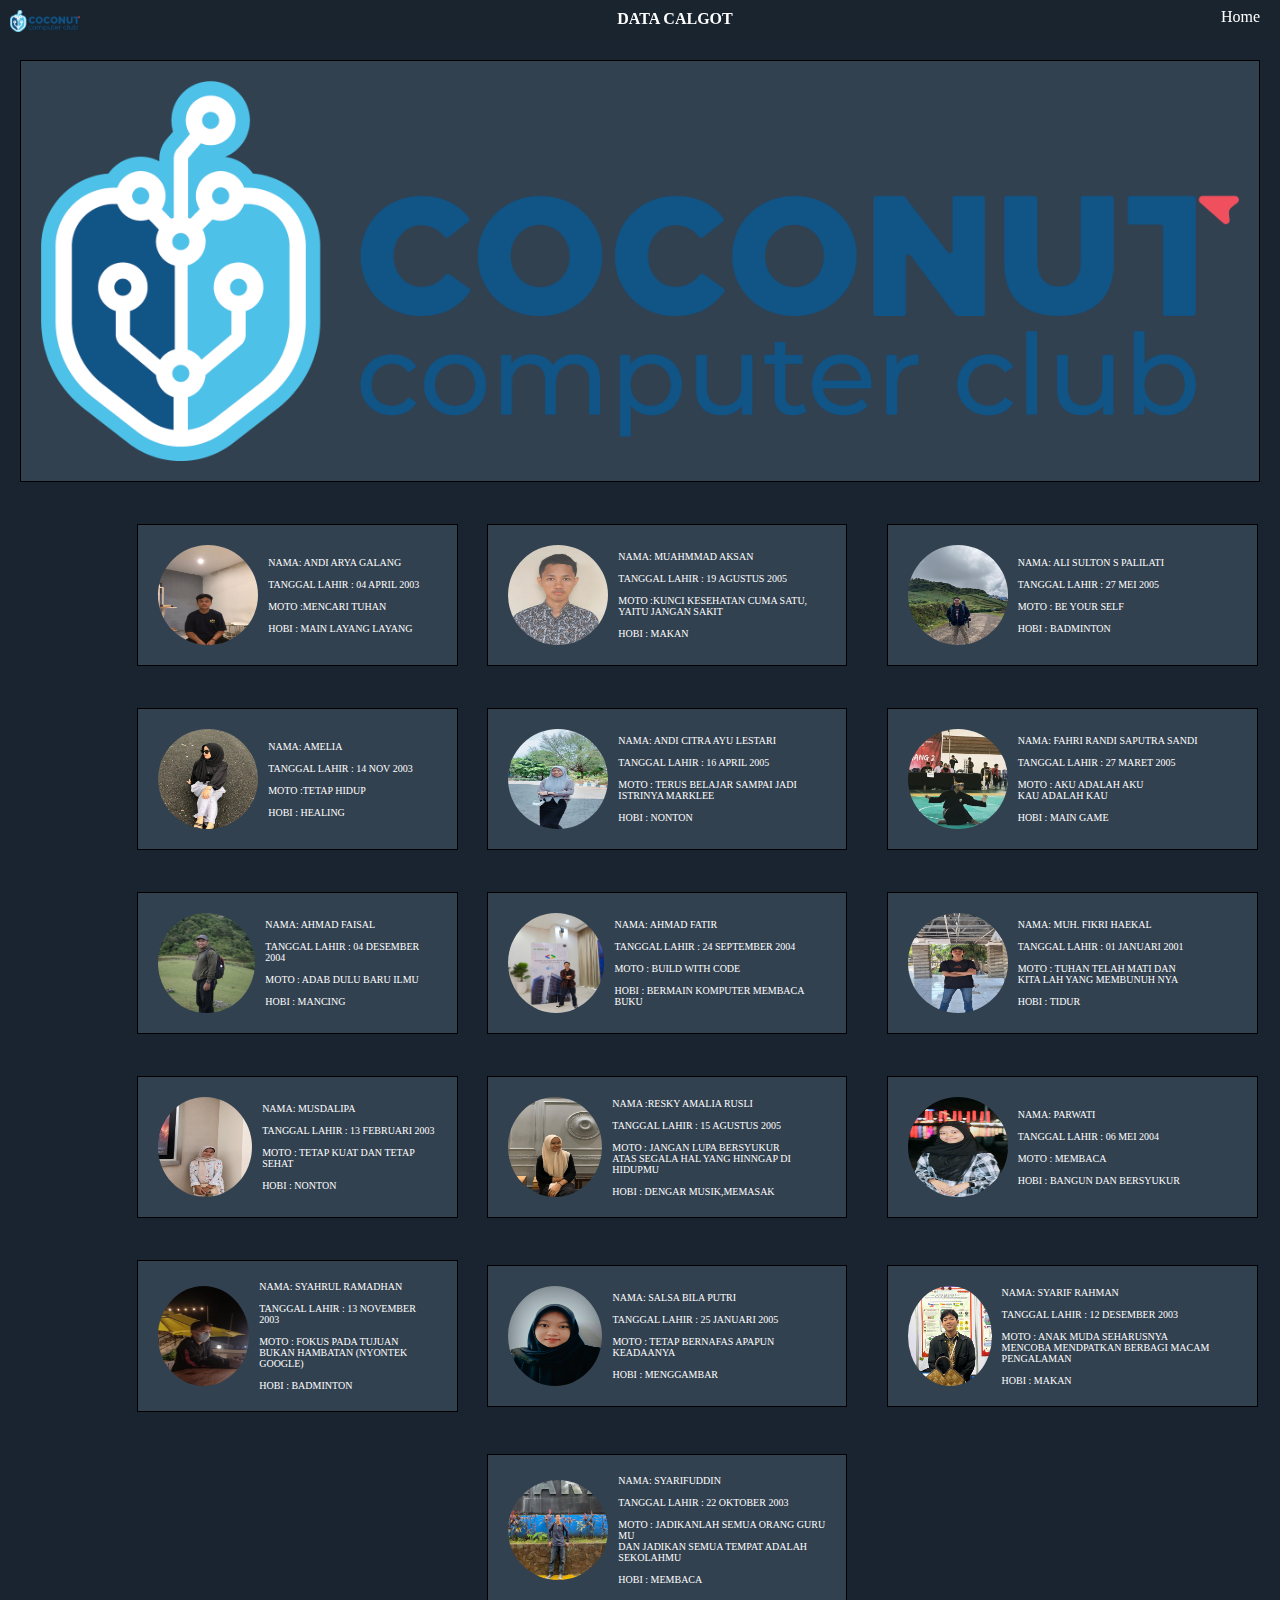
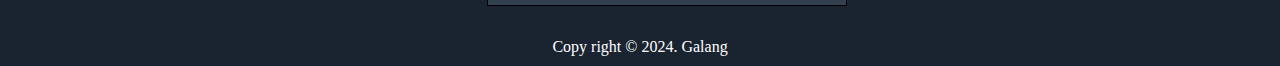
==== data.html @ 6ef9d555 "frist commit" ====
<!DOCTYPE html>
<html lang="en">
<head>
    <meta charset="UTF-8">
    <meta name="viewport" content="width=device-width, initial-scale=1.0">
    <title>Data_calgot</title>
    <link rel="stylesheet" href="css/data.css">
</head>
<body>
    <nav>
        <ul>
            <img src="../img/logo.png" alt="logo coconut"> 
            <li class="data"><p><b>DATA CALGOT  </b></p></li>
            <a href="../html/index.html"> Home </a>
        </ul>
                

    </nav>
        <div class="image-container">
            <div class="image-text">
            </div>
            <section>

            <img src="../img/logo.png" alt="Gambar Contoh">
                        </section>
</div>

<table>
    <tr>
        <td>
            <section class="data">
                <div class="image">
                    <img src="../img/calgot/galang.jpg" alt="galang">
                        <p>NAMA: ANDI ARYA  GALANG
                            <br><br>
                        TANGGAL LAHIR : 04 APRIL 2003 <br><br>
                        MOTO :MENCARI TUHAN <br><br>  
                        HOBI : MAIN LAYANG LAYANG</p>
                </div>
            </section>
        </td>

        <td>
            <section class="data">
                <div class="image">
                    <img src="../img/calgot/aksan.jpg" alt="aksan">
                        <p>NAMA: MUAHMMAD AKSAN
                            <br><br>
                        TANGGAL LAHIR : 19 AGUSTUS 2005 <br><br>
                        MOTO :KUNCI KESEHATAN CUMA SATU, <br>
                        YAITU JANGAN SAKIT <br><br>
                        HOBI : MAKAN</p>
                </div>
            </section>
        </td>

        <td>
            <section class="data">
                <div class="image">
                    <img src="../img/calgot/ali.jpg" alt="aksan">
                        <p>NAMA: ALI SULTON S PALILATI
                            <br><br>
                        TANGGAL LAHIR : 27 MEI 2005 <br><br>
                        MOTO : BE YOUR SELF <br><br>
                        HOBI : BADMINTON</p>
                </div>
            </section>
        </td>
    </tr>

    <tr>
        <td>
            <section class="data">
                <div class="image">
                    <img src="../img/calgot/amel.jpg" alt="galang">
                        <p>NAMA: AMELIA 
                            <br><br> 
                        TANGGAL LAHIR : 14 NOV 2003 <br><br>
                        MOTO :TETAP HIDUP <br><br>
                        HOBI : HEALING</p>
                </div>
            </section>
        </td>

        <td>
            <section class="data">
                <div class="image">
                    <img src="../img/calgot/citra.jpg" alt="aksan">
                        <p>NAMA: ANDI CITRA AYU LESTARI
                            <br> <br>
                        TANGGAL LAHIR : 16 APRIL 2005 <br><br>
                        MOTO : TERUS BELAJAR SAMPAI JADI <br> ISTRINYA MARKLEE <br><br>
                        HOBI : NONTON</p>
                </div>
            </section>
        </td>

        <td>
            <section class="data">
                <div class="image">
                    <img src="../img/calgot/fahri.jpg" alt="aksan">
                        <p>NAMA: FAHRI RANDI SAPUTRA SANDI
                            <br><br>
                        TANGGAL LAHIR : 27 MARET 2005 <br><br>
                        MOTO : AKU ADALAH AKU  <br> KAU ADALAH KAU <br><br>
                        HOBI : MAIN GAME </p>
                </div>
            </section>
        </td>
    </tr>

    <tr>
        <td>
            <section class="data">
                <div class="image">
                    <img src="../img/calgot/faizal.jpg" alt="galang">
                        <p>NAMA: AHMAD FAISAL
                            <br><br>
                        TANGGAL LAHIR : 04 DESEMBER 2004 <br><br>
                        MOTO : ADAB DULU BARU ILMU  <br><br>
                        HOBI : MANCING</p>
                </div>
            </section>
        </td>

        <td>
            <section class="data">
                <div class="image">
                    <img src="../img/calgot/fatir.jpg" alt="aksan">
                        <p>NAMA: AHMAD FATIR
                            <br><br>
                        TANGGAL LAHIR : 24 SEPTEMBER 2004 <br><br>
                        MOTO : BUILD WITH CODE  <br><br>
                        HOBI : BERMAIN KOMPUTER MEMBACA BUKU </p>
                </div>
            </section>
        </td>

        <td>
            <section class="data">
                <div class="image">
                    <img src="../img/calgot/fikri.jpg" alt="aksan">
                        <p>NAMA: MUH. FIKRI HAEKAL
                            <br><br>
                        TANGGAL LAHIR : 01 JANUARI 2001 <br><br>
                        MOTO : TUHAN TELAH MATI DAN  <br>
                        KITA LAH YANG MEMBUNUH NYA  <br><br>
                        HOBI : TIDUR</p>
                </div>
            </section>
        </td>
    </tr>

    <tr>
        <td>
            <section class="data">
                <div class="image">
                    <img src="../img/calgot/ipa.jpg" alt="galang">
                        <p>NAMA: MUSDALIPA 
                            <br><br>
                        TANGGAL LAHIR : 13 FEBRUARI 2003 <br><br>
                        MOTO : TETAP KUAT DAN TETAP SEHAT <br><br>
                        HOBI : NONTON </p>
                </div>
            </section>
        </td>

        <td>
            <section class="data">
                <div class="image">
                    <img src="../img/calgot/kiki.jpg" alt="aksan">
                        <p>NAMA :RESKY AMALIA RUSLI
                            <br><br>
                        TANGGAL LAHIR : 15 AGUSTUS 2005 <br><br>
                        MOTO : JANGAN LUPA BERSYUKUR <br> ATAS SEGALA HAL YANG HINNGAP DI HIDUPMU  
                        <br><br>
                        HOBI : DENGAR MUSIK,MEMASAK</p>
                </div>
            </section>
        </td>

        <td>
            <section class="data">
                <div class="image">
                    <img src="../img/calgot/parwati.jpg" alt="aksan">
                        <p>NAMA: PARWATI
                            <br><br>
                        TANGGAL LAHIR : 06 MEI 2004 <br><br>
                        MOTO : MEMBACA <br><br>
                        HOBI : BANGUN DAN BERSYUKUR</p>
                </div>
            </section>
        </td>
    </tr>

    <tr>
        <td>
            <section class="data">
                <div class="image">
                    <img src="../img/calgot/sahrul.jpg" alt="galang">
                        <p>NAMA: SYAHRUL RAMADHAN
                            <br><br>
                        TANGGAL LAHIR : 13 NOVEMBER 2003 <br><br>
                        MOTO : FOKUS PADA TUJUAN <br> BUKAN HAMBATAN  (NYONTEK GOOGLE) <br><br>
                        HOBI : BADMINTON</p>
                </div>
            </section>
        </td>

        <td>
            <section class="data">
                <div class="image">
                    <img src="../img/calgot/salsa.jpg" alt="aksan">
                        <p>NAMA: SALSA  BILA PUTRI
                            <br><br>
                        TANGGAL LAHIR : 25 JANUARI 2005 <br><br>
                        MOTO : TETAP BERNAFAS APAPUN KEADAANYA <br><br>
                        HOBI : MENGGAMBAR</p>
                </div>
            </section>
        </td>

        <td>
            <section class="data">
                <div class="image">
                    <img src="../img/calgot/syarif unm.jpg" alt="aksan">
                        <p>NAMA: SYARIF RAHMAN 
                            <br><br>
                        TANGGAL LAHIR : 12 DESEMBER 2003 <br><br>
                        MOTO : ANAK MUDA SEHARUSNYA <br> MENCOBA
                            MENDPATKAN BERBAGI MACAM PENGALAMAN  <br><br>
                        HOBI : MAKAN</p>
                </div>
            </section>
        </td>
    </tr>

    <tr>
        <td></td>
        <td>
            <section class="data">
                <div class="image">
                    <img src="../img/calgot/syarif.jpg" alt="aksan">
                        <p>NAMA: SYARIFUDDIN
                            <br><br>
                        TANGGAL LAHIR : 22 OKTOBER 2003 <br><br>
                        MOTO : JADIKANLAH SEMUA ORANG GURU MU <br>
                        DAN JADIKAN SEMUA TEMPAT ADALAH SEKOLAHMU <br><br>
                        HOBI : MEMBACA</p>
                </div>
            </section>
        </td>
        <td></td>
    </tr>
</table>
<footer>
        <p>Copy right &copy; 2024. Galang</p>
</footer>



</body>
</html>
---- css/data.css ----
* {
    margin: 0;
    padding: 0;
}
body {
    background-color: #192430;
}

/* Styling Header */
header {
    background-color: #516578;
    padding: 20px;
    text-align: center;
}

header img {
    display: block;
    margin: 0 auto;
    max-width: 90px; 
}

/* Styling Navigation */
nav {
    background-color: #192430c7;
    padding: 10px;
    position: sticky;
    top: 0;
    height: 20px;
    z-index: 1000;
}

nav ul {
    list-style-type: none;
    text-align: center;

}

nav ul li {
    display: inline;
    margin-right: 20px;
}

nav ul li a {
    color: #fff;
    text-decoration: none;
}

nav ul li a:hover {
    text-decoration: underline;
}
nav img {
    width: 70px;
    float: left;
}
nav a {
    color: #fff;
    text-decoration: none;
    float: right;
    margin-top: -20PX;
    margin-right: 10px;
}
nav a:hover {
    text-decoration: underline  ;
}
.panah {
    color: white;
}
nav p {
    color: #fff;
    margin-left: 5%;
}

section {
    padding: 20px;
    margin: 20px;
    border: 1px solid #000000;
    background-color: #324150;
    color: #fff;
}
.data{
    width:80%;

}
.image-container {
    position: relative;
}

.image-text {
    position: absolute;
    top: 40%;
    left: 50%;
    transform: translate(-50%, -50%);
    text-align: center;
    color: white;
}

.image-text h2 {
    font-size: 200%;
    margin-bottom: 10px;
}
.image-text p a {
    color: #fff;
    border: #192430 solid 10px;
    background-color: #192430;
    border-radius: 12%;
    text-decoration: none;

}

.image-container img {
    width: 100%;
    display: block;
}
.image {
    display: flex;
    align-items: center;
}
section p {
    font-size: 10px;
    margin-left: 10px;
}
table {
    margin-left: 9%;
}
.data img {
    border-radius: 90%;
    width:100px;
    height: 100px;
}
footer {
    background-color: #192430;
    color: #fff;
    padding: 10px;
    text-align: center;
}
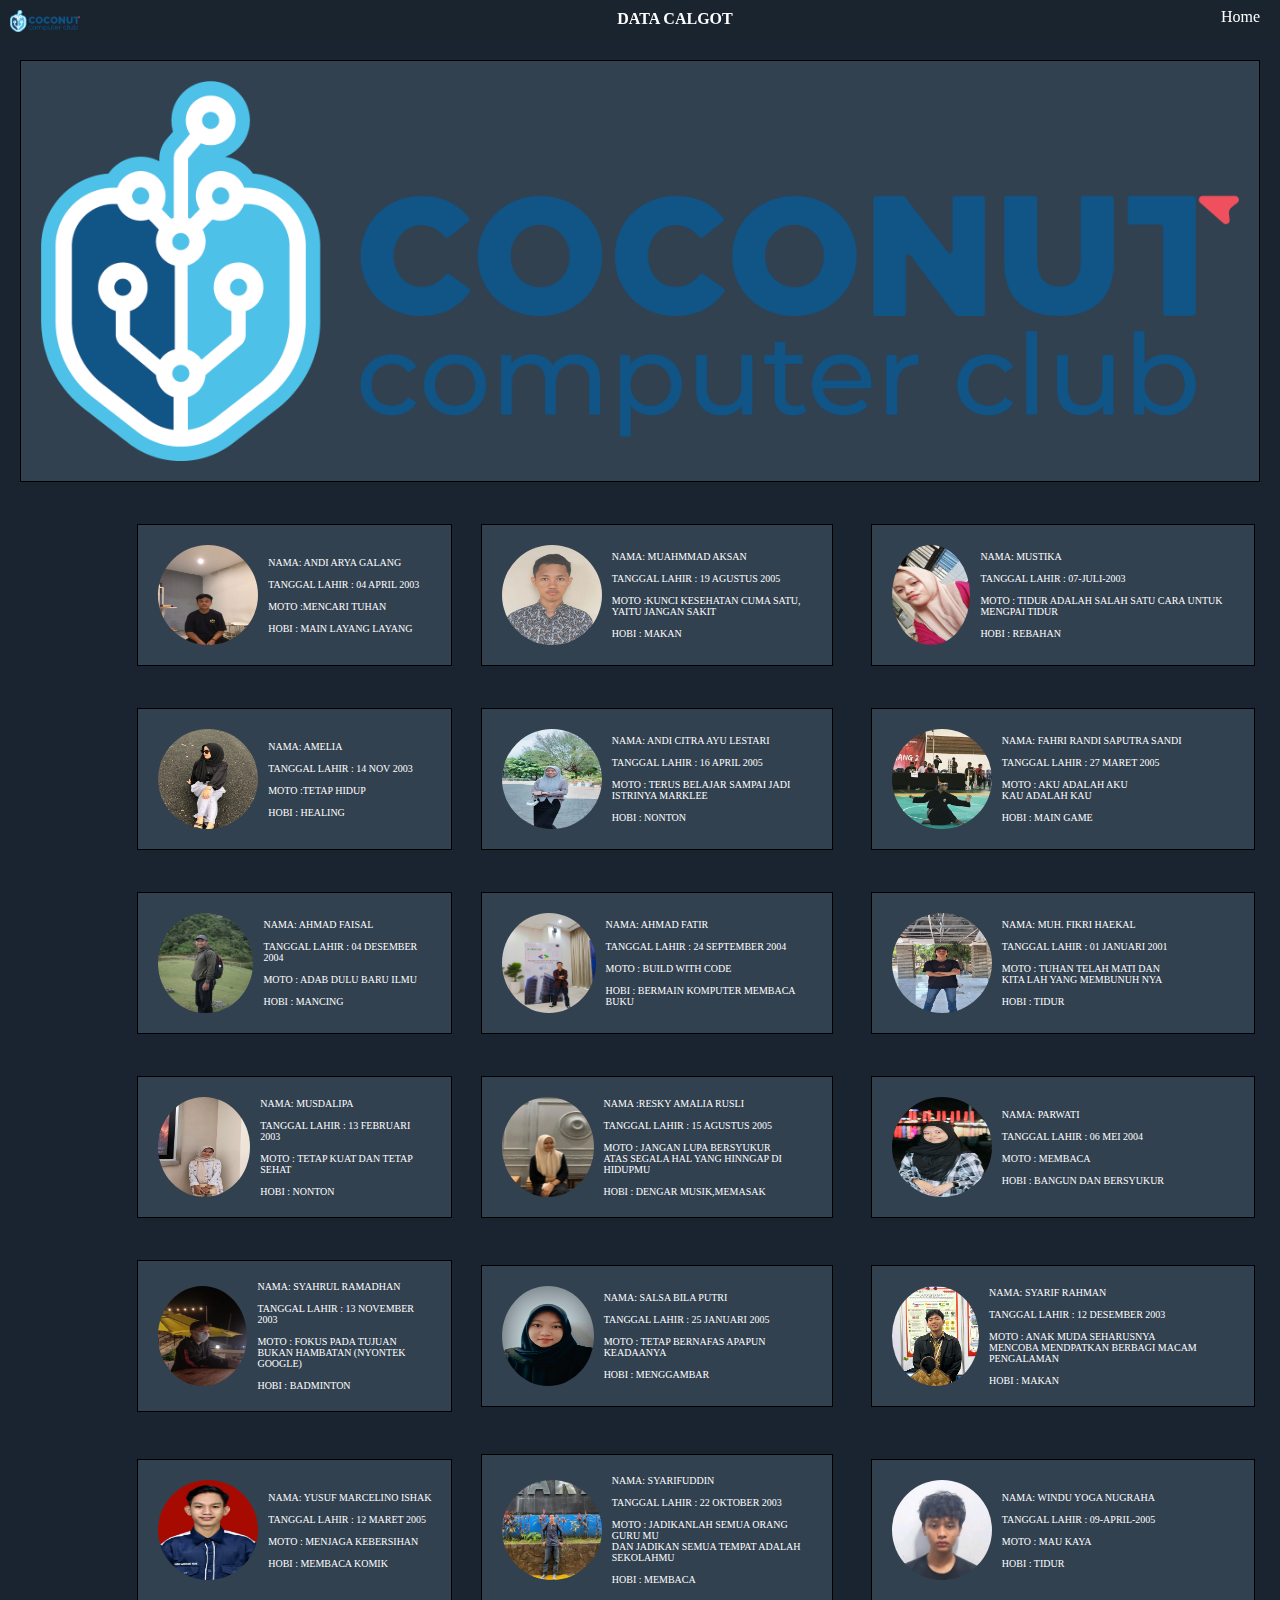
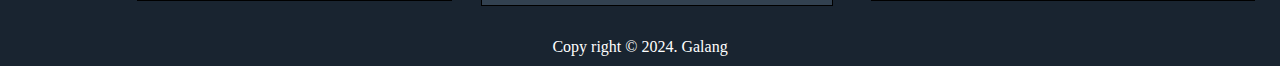
==== commit 1134d2fd: "Update data.html" ====
--- a/data.html
+++ b/data.html
@@ -9,9 +9,9 @@
 <body>
     <nav>
         <ul>
-            <img src="../img/logo.png" alt="logo coconut"> 
+            <img src="img/logo.png" alt="logo coconut"> 
             <li class="data"><p><b>DATA CALGOT  </b></p></li>
-            <a href="../html/index.html"> Home </a>
+            <a href="index.html"> Home </a>
         </ul>
                 
 
@@ -21,7 +21,7 @@
             </div>
             <section>
 
-            <img src="../img/logo.png" alt="Gambar Contoh">
+            <img src="img/logo.png" alt="Gambar Contoh">
                         </section>
 </div>
 
@@ -30,7 +30,7 @@
         <td>
             <section class="data">
                 <div class="image">
-                    <img src="../img/calgot/galang.jpg" alt="galang">
+                    <img src="img/calgot/galang.jpg" alt="galang">
                         <p>NAMA: ANDI ARYA  GALANG
                             <br><br>
                         TANGGAL LAHIR : 04 APRIL 2003 <br><br>
@@ -43,7 +43,7 @@
         <td>
             <section class="data">
                 <div class="image">
-                    <img src="../img/calgot/aksan.jpg" alt="aksan">
+                    <img src="img/calgot/aksan.jpg" alt="aksan">
                         <p>NAMA: MUAHMMAD AKSAN
                             <br><br>
                         TANGGAL LAHIR : 19 AGUSTUS 2005 <br><br>
@@ -57,22 +57,22 @@
         <td>
             <section class="data">
                 <div class="image">
-                    <img src="../img/calgot/ali.jpg" alt="aksan">
-                        <p>NAMA: ALI SULTON S PALILATI
-                            <br><br>
-                        TANGGAL LAHIR : 27 MEI 2005 <br><br>
-                        MOTO : BE YOUR SELF <br><br>
-                        HOBI : BADMINTON</p>
-                </div>
-            </section>
-        </td>
-    </tr>
-
-    <tr>
-        <td>
-            <section class="data">
-                <div class="image">
-                    <img src="../img/calgot/amel.jpg" alt="galang">
+                    <img src="img/calgot/tika.jpg" alt="aksan">
+                        <p>NAMA: MUSTIKA
+                            <br><br>
+                        TANGGAL LAHIR : 07-JULI-2003 <br><br>
+                        MOTO : TIDUR ADALAH SALAH SATU CARA UNTUK MENGPAI TIDUR <br><br>
+                        HOBI : REBAHAN</p>
+                </div>
+            </section>
+        </td>
+    </tr>
+
+    <tr>
+        <td>
+            <section class="data">
+                <div class="image">
+                    <img src="img/calgot/amel.jpg" alt="galang">
                         <p>NAMA: AMELIA 
                             <br><br> 
                         TANGGAL LAHIR : 14 NOV 2003 <br><br>
@@ -85,7 +85,7 @@
         <td>
             <section class="data">
                 <div class="image">
-                    <img src="../img/calgot/citra.jpg" alt="aksan">
+                    <img src="img/calgot/citra.jpg" alt="aksan">
                         <p>NAMA: ANDI CITRA AYU LESTARI
                             <br> <br>
                         TANGGAL LAHIR : 16 APRIL 2005 <br><br>
@@ -98,7 +98,7 @@
         <td>
             <section class="data">
                 <div class="image">
-                    <img src="../img/calgot/fahri.jpg" alt="aksan">
+                    <img src="img/calgot/fahri.jpg" alt="aksan">
                         <p>NAMA: FAHRI RANDI SAPUTRA SANDI
                             <br><br>
                         TANGGAL LAHIR : 27 MARET 2005 <br><br>
@@ -113,7 +113,7 @@
         <td>
             <section class="data">
                 <div class="image">
-                    <img src="../img/calgot/faizal.jpg" alt="galang">
+                    <img src="img/calgot/faizal.jpg" alt="galang">
                         <p>NAMA: AHMAD FAISAL
                             <br><br>
                         TANGGAL LAHIR : 04 DESEMBER 2004 <br><br>
@@ -126,7 +126,7 @@
         <td>
             <section class="data">
                 <div class="image">
-                    <img src="../img/calgot/fatir.jpg" alt="aksan">
+                    <img src="img/calgot/fatir.jpg" alt="aksan">
                         <p>NAMA: AHMAD FATIR
                             <br><br>
                         TANGGAL LAHIR : 24 SEPTEMBER 2004 <br><br>
@@ -139,7 +139,7 @@
         <td>
             <section class="data">
                 <div class="image">
-                    <img src="../img/calgot/fikri.jpg" alt="aksan">
+                    <img src="img/calgot/fikri.jpg" alt="aksan">
                         <p>NAMA: MUH. FIKRI HAEKAL
                             <br><br>
                         TANGGAL LAHIR : 01 JANUARI 2001 <br><br>
@@ -155,7 +155,7 @@
         <td>
             <section class="data">
                 <div class="image">
-                    <img src="../img/calgot/ipa.jpg" alt="galang">
+                    <img src="img/calgot/ipa.jpg" alt="galang">
                         <p>NAMA: MUSDALIPA 
                             <br><br>
                         TANGGAL LAHIR : 13 FEBRUARI 2003 <br><br>
@@ -168,7 +168,7 @@
         <td>
             <section class="data">
                 <div class="image">
-                    <img src="../img/calgot/kiki.jpg" alt="aksan">
+                    <img src="img/calgot/kiki.jpg" alt="aksan">
                         <p>NAMA :RESKY AMALIA RUSLI
                             <br><br>
                         TANGGAL LAHIR : 15 AGUSTUS 2005 <br><br>
@@ -182,7 +182,7 @@
         <td>
             <section class="data">
                 <div class="image">
-                    <img src="../img/calgot/parwati.jpg" alt="aksan">
+                    <img src="img/calgot/parwati.jpg" alt="aksan">
                         <p>NAMA: PARWATI
                             <br><br>
                         TANGGAL LAHIR : 06 MEI 2004 <br><br>
@@ -197,7 +197,7 @@
         <td>
             <section class="data">
                 <div class="image">
-                    <img src="../img/calgot/sahrul.jpg" alt="galang">
+                    <img src="img/calgot/sahrul.jpg" alt="galang">
                         <p>NAMA: SYAHRUL RAMADHAN
                             <br><br>
                         TANGGAL LAHIR : 13 NOVEMBER 2003 <br><br>
@@ -210,7 +210,7 @@
         <td>
             <section class="data">
                 <div class="image">
-                    <img src="../img/calgot/salsa.jpg" alt="aksan">
+                    <img src="img/calgot/salsa.jpg" alt="aksan">
                         <p>NAMA: SALSA  BILA PUTRI
                             <br><br>
                         TANGGAL LAHIR : 25 JANUARI 2005 <br><br>
@@ -223,7 +223,7 @@
         <td>
             <section class="data">
                 <div class="image">
-                    <img src="../img/calgot/syarif unm.jpg" alt="aksan">
+                    <img src="img/calgot/syarif unm.jpg" alt="aksan">
                         <p>NAMA: SYARIF RAHMAN 
                             <br><br>
                         TANGGAL LAHIR : 12 DESEMBER 2003 <br><br>
@@ -236,11 +236,22 @@
     </tr>
 
     <tr>
-        <td></td>
-        <td>
-            <section class="data">
-                <div class="image">
-                    <img src="../img/calgot/syarif.jpg" alt="aksan">
+        <td>
+            <section class="data">
+                <div class="image">
+                    <img src="img/calgot/yusuf.jpg" alt="aksan">
+                        <p>NAMA: YUSUF MARCELINO ISHAK
+                            <br><br>
+                        TANGGAL LAHIR : 12 MARET 2005 <br><br>
+                        MOTO : MENJAGA KEBERSIHAN <br><br>
+                        HOBI : MEMBACA KOMIK </p>
+                </div>
+            </section>
+        </td>
+        <td>
+            <section class="data">
+                <div class="image">
+                    <img src="img/calgot/syarif.jpg" alt="aksan">
                         <p>NAMA: SYARIFUDDIN
                             <br><br>
                         TANGGAL LAHIR : 22 OKTOBER 2003 <br><br>
@@ -250,7 +261,19 @@
                 </div>
             </section>
         </td>
-        <td></td>
+        <td>
+            <section class="data">
+                <div class="image">
+                    <img src="img/calgot/windu.jpg" alt="aksan">
+                        <p>NAMA: WINDU YOGA NUGRAHA
+                            <br><br>
+                        TANGGAL LAHIR : 09-APRIL-2005 <br><br>
+                        MOTO : MAU KAYA <br><br>
+                        HOBI : TIDUR</p>
+                </div>
+            </section>
+
+        </td>
     </tr>
 </table>
 <footer>
@@ -260,4 +283,4 @@
 
 
 </body>
-</html>+</html>
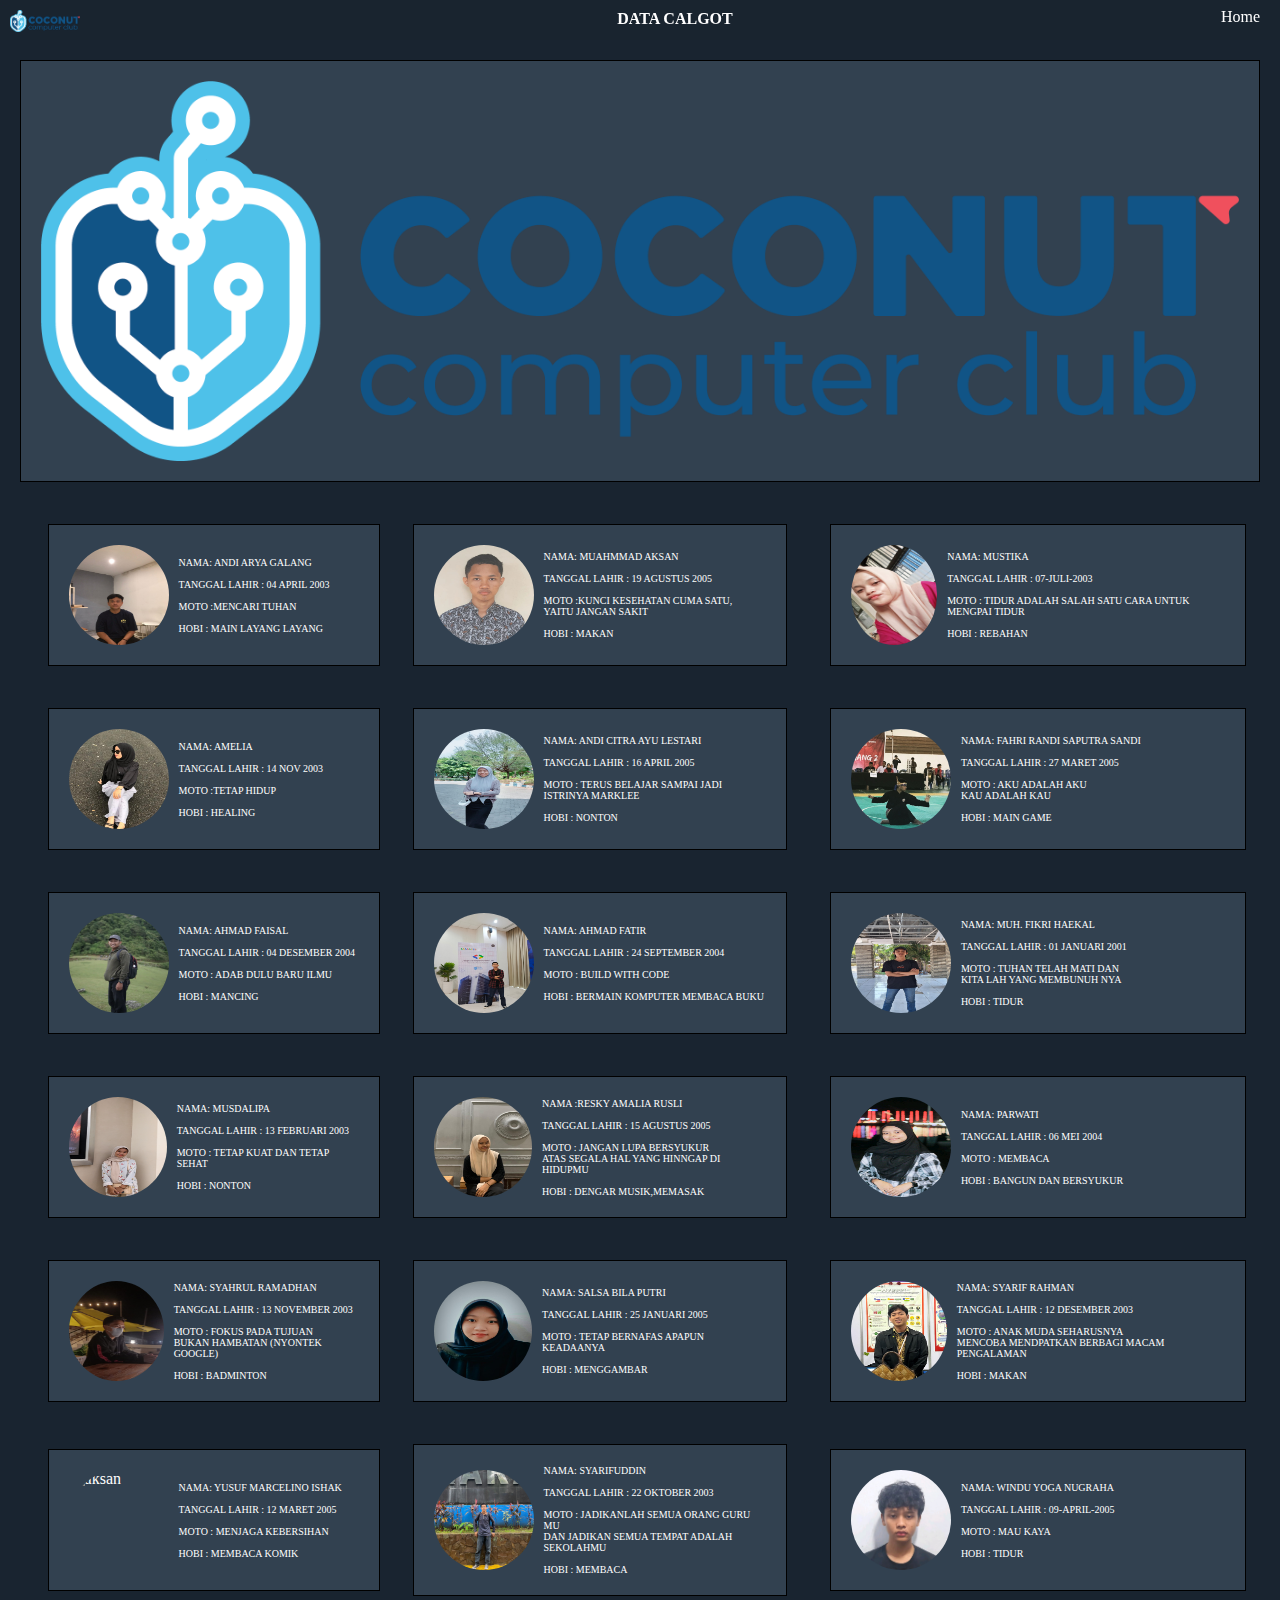
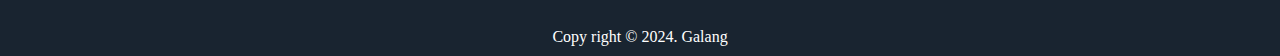
==== commit 188e54d1: "main" ====
--- a/data.html
+++ b/data.html
@@ -239,7 +239,7 @@
         <td>
             <section class="data">
                 <div class="image">
-                    <img src="img/calgot/yusuf.jpg" alt="aksan">
+                    <img src="img/calgot/YUSUF.jpg" alt="aksan">
                         <p>NAMA: YUSUF MARCELINO ISHAK
                             <br><br>
                         TANGGAL LAHIR : 12 MARET 2005 <br><br>
@@ -283,4 +283,4 @@
 
 
 </body>
-</html>
+</html>--- a/css/data.css
+++ b/css/data.css
@@ -120,7 +120,7 @@
     margin-left: 10px;
 }
 table {
-    margin-left: 9%;
+    margin-left: 2%;
 }
 .data img {
     border-radius: 90%;
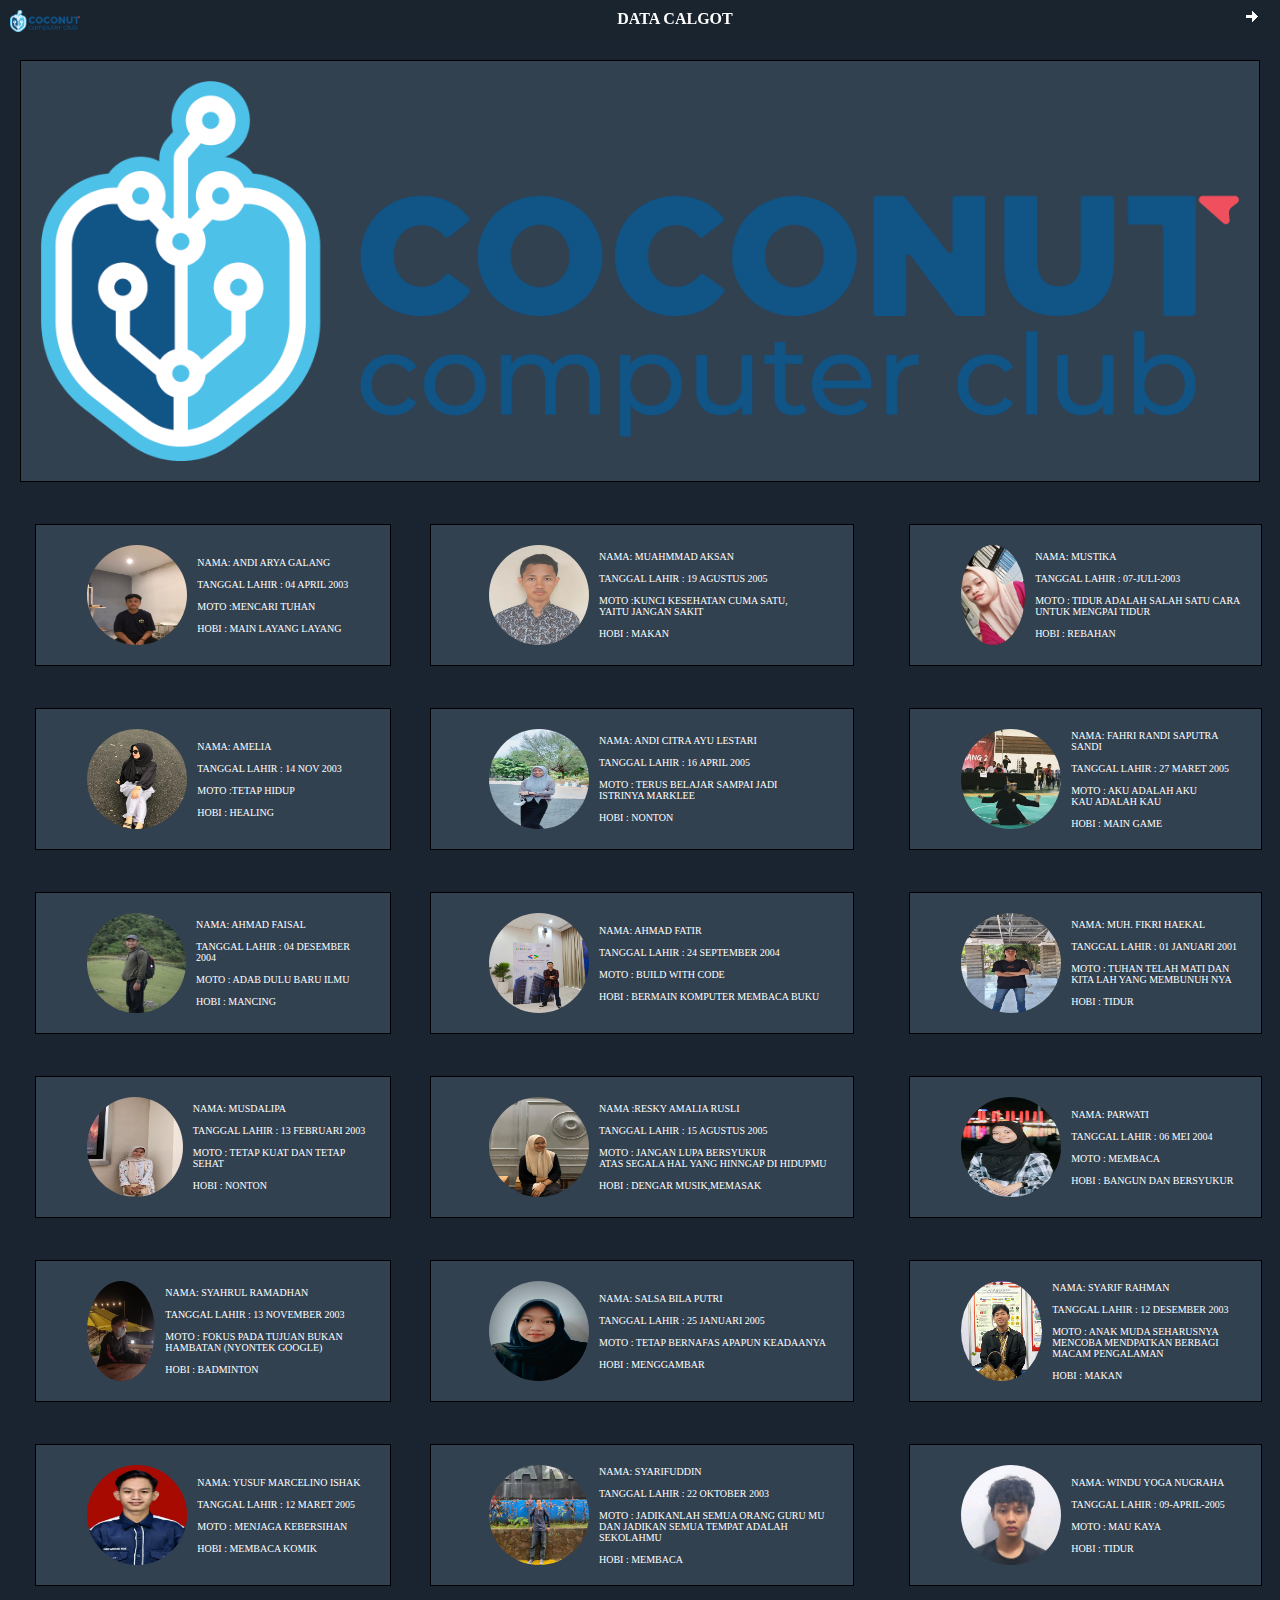
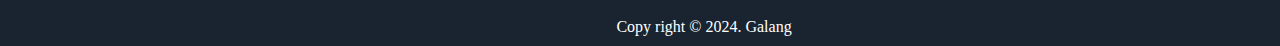
==== commit c1dc0e35: "Update data.html" ====
--- a/data.html
+++ b/data.html
@@ -11,18 +11,16 @@
         <ul>
             <img src="img/logo.png" alt="logo coconut"> 
             <li class="data"><p><b>DATA CALGOT  </b></p></li>
-            <a href="index.html"> Home </a>
+            <a href="index.html"> &#129034;	 </a>
         </ul>
-                
-
     </nav>
+
         <div class="image-container">
             <div class="image-text">
             </div>
             <section>
-
             <img src="img/logo.png" alt="Gambar Contoh">
-                        </section>
+            </section>
 </div>
 
 <table>
@@ -201,12 +199,11 @@
                         <p>NAMA: SYAHRUL RAMADHAN
                             <br><br>
                         TANGGAL LAHIR : 13 NOVEMBER 2003 <br><br>
-                        MOTO : FOKUS PADA TUJUAN <br> BUKAN HAMBATAN  (NYONTEK GOOGLE) <br><br>
+                        MOTO : FOKUS PADA TUJUAN  BUKAN HAMBATAN  (NYONTEK GOOGLE) <br><br>
                         HOBI : BADMINTON</p>
                 </div>
             </section>
         </td>
-
         <td>
             <section class="data">
                 <div class="image">
@@ -219,7 +216,6 @@
                 </div>
             </section>
         </td>
-
         <td>
             <section class="data">
                 <div class="image">
@@ -234,12 +230,11 @@
             </section>
         </td>
     </tr>
-
-    <tr>
-        <td>
-            <section class="data">
-                <div class="image">
-                    <img src="img/calgot/YUSUF.jpg" alt="aksan">
+    <tr>
+        <td>
+            <section class="data">
+                <div class="image">
+                    <img src="img/calgot/yusuf.jpg" alt="aksan">
                         <p>NAMA: YUSUF MARCELINO ISHAK
                             <br><br>
                         TANGGAL LAHIR : 12 MARET 2005 <br><br>
@@ -255,7 +250,7 @@
                         <p>NAMA: SYARIFUDDIN
                             <br><br>
                         TANGGAL LAHIR : 22 OKTOBER 2003 <br><br>
-                        MOTO : JADIKANLAH SEMUA ORANG GURU MU <br>
+                        MOTO : JADIKANLAH SEMUA ORANG GURU MU 
                         DAN JADIKAN SEMUA TEMPAT ADALAH SEKOLAHMU <br><br>
                         HOBI : MEMBACA</p>
                 </div>
@@ -283,4 +278,4 @@
 
 
 </body>
-</html>+</html>
--- a/css/data.css
+++ b/css/data.css
@@ -37,7 +37,7 @@
 
 nav ul li {
     display: inline;
-    margin-right: 20px;
+    margin-right: 19px;
 }
 
 nav ul li a {
@@ -62,9 +62,7 @@
 nav a:hover {
     text-decoration: underline  ;
 }
-.panah {
-    color: white;
-}
+
 nav p {
     color: #fff;
     margin-left: 5%;
@@ -120,16 +118,18 @@
     margin-left: 10px;
 }
 table {
-    margin-left: 2%;
+    margin-left: 1%;
 }
 .data img {
     border-radius: 90%;
     width:100px;
     height: 100px;
+    margin-left: 10%;
 }
 footer {
     background-color: #192430;
     color: #fff;
     padding: 10px;
     text-align: center;
-}+    margin-left: 10%;
+}
